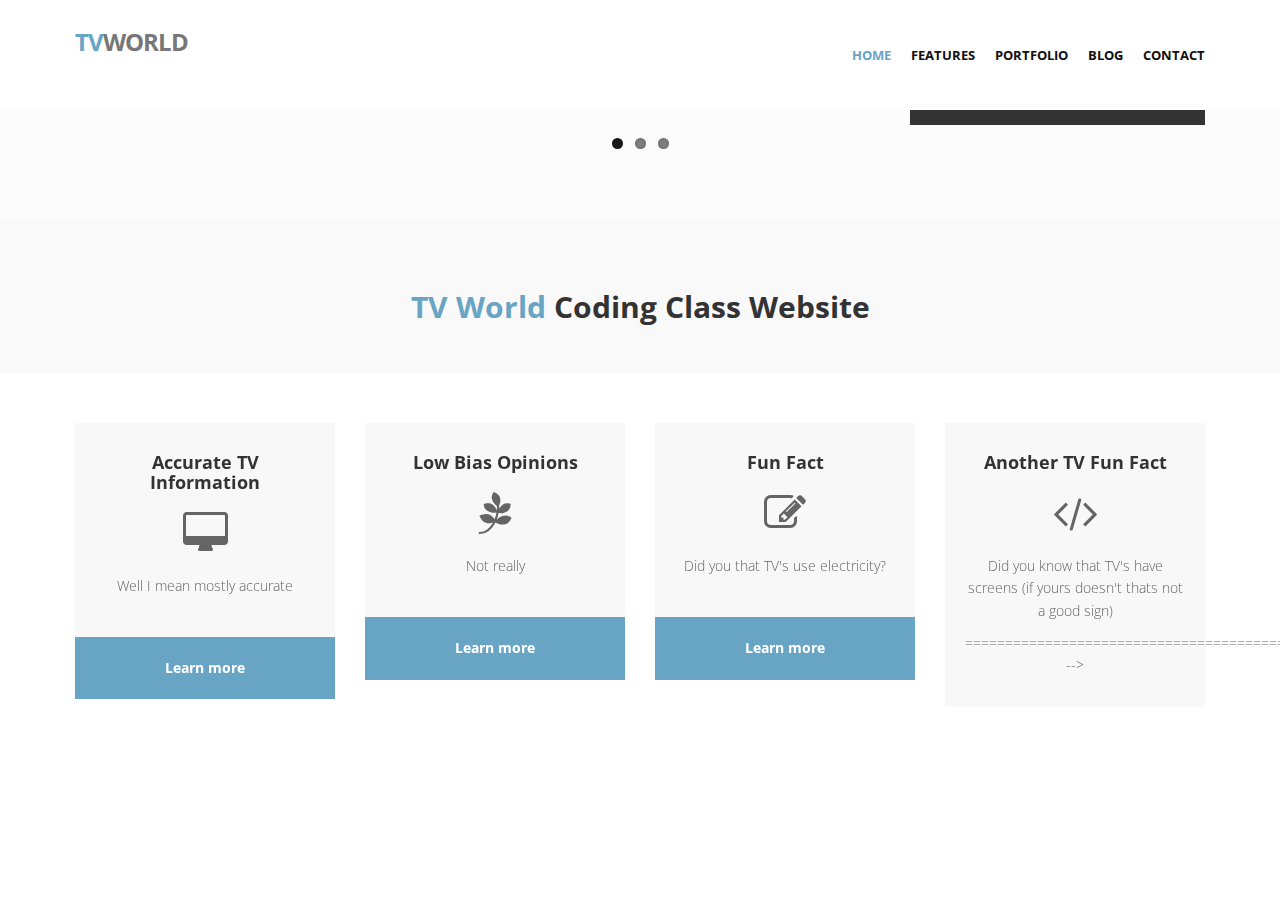
==== index.html @ 22530b2b "Changing Images" ====
<!DOCTYPE html>
<html lang="en">
<head>
<meta charset="utf-8">
<title>TV World-Coding Class Website</title>
<meta name="viewport" content="width=device-width, initial-scale=1.0" />
<meta name="description" content="" />
<meta name="author" content="http://bootstraptaste.com" />
<!-- css -->
<link href="css/bootstrap.min.css" rel="stylesheet" />
<link href="css/fancybox/jquery.fancybox.css" rel="stylesheet">
<link href="css/jcarousel.css" rel="stylesheet" />
<link href="css/flexslider.css" rel="stylesheet" />
<link href="css/style.css" rel="stylesheet" />


<!-- Theme skin -->
<link href="skins/default.css" rel="stylesheet" />

<!-- HTML5 shim, for IE6-8 support of HTML5 elements -->
<!--[if lt IE 9]>
      <script src="http://html5shim.googlecode.com/svn/trunk/html5.js"></script>
    <![endif]-->

</head>
<body>
<div id="wrapper">
	<!-- start header -->
	<header>
        <div class="navbar navbar-default navbar-static-top">
            <div class="container">
                <div class="navbar-header">
                    <button type="button" class="navbar-toggle" data-toggle="collapse" data-target=".navbar-collapse">
                        <span class="icon-bar"></span>
                        <span class="icon-bar"></span>
                        <span class="icon-bar"></span>
                    </button>
                    <a class="navbar-brand" href="index.html"><span>TV</span>World</a>
                </div>
                <div class="navbar-collapse collapse ">
                    <ul class="nav navbar-nav">
                        <li class="active"><a href="index.html">Home</a></li>
                        <li class="dropdown">
                            <a href="#" class="dropdown-toggle " data-toggle="dropdown" data-hover="dropdown" data-delay="0" data-close-others="false">Features <b class=" icon-angle-down"></b></a>
                            <ul class="dropdown-menu">
                                <li><a href="typography.html">Typography</a></li>
                                <li><a href="components.html">Components</a></li>
								<li><a href="pricingbox.html">Pricing box</a></li>
                            </ul>
                        </li>
                        <li><a href="portfolio.html">Portfolio</a></li>
                        <li><a href="blog.html">Blog</a></li>
                        <li><a href="contact.html">Contact</a></li>
                    </ul>
                </div>
            </div>
        </div>
	</header>
	<!-- end header -->
	<section id="featured">
	<!-- start slider -->
	<div class="container">
		<div class="row">
			<div class="col-lg-12">
	<!-- Slider -->
        <div id="main-slider" class="flexslider">
            <ul class="slides">
              <li>
                <img src="http://www.tvhistory.tv/1928-Baird-ModelC.JPG" alt="" />
                <div class="flex-caption">
                    <h3>Learn About TV's!</h3> 
					<p>TV Sets from the 1930s to the 1980s! 50 years of history!</p> 
					<a href="#" class="btn btn-theme">Learn More</a>
                </div>
              </li>
              <li>
                <img src="img/slides/2.jpg" alt="" />
                <div class="flex-caption">
                    <h3>What Will Happen to TV's in the Future?  </h3> 
					<p>Go to the What Will Happen to TV's Page to find out MY opinion.</p> 
					<a href="#" class="btn btn-theme">Learn More</a>
                </div>
              </li>
              <li>
                <img src="http://www.tvhistory.tv/1941-GE-Model-90-12in.JPG" alt="" />
                <div class="flex-caption">
                    <h3>Fun Fact</h3> 
					<p> Tuesday 1st 1941 was the first day of non experimental TV broadcasts in the US, and also the first day of advertising in TV broadcasts in America.</p> 
					<a href="#" class="btn btn-theme">Learn More</a>
                </div>
              </li>
            </ul>
        </div>
	<!-- end slider -->
			</div>
		</div>
	</div>	
	
	

	</section>
	<section class="callaction">
	<div class="container">
		<div class="row">
			<div class="col-lg-12">
				<div class="big-cta">
					<div class="cta-text">
						<h2><span>TV World</span> Coding Class Website</h2>
					</div>
				</div>
			</div>
		</div>
	</div>
	</section>
	<section id="content">
	<div class="container">
		<div class="row">
			<div class="col-lg-12">
				<div class="row">
					<div class="col-lg-3">
						<div class="box">
							<div class="box-gray aligncenter">
								<h4>Accurate TV Information</h4>
								<div class="icon">
								<i class="fa fa-desktop fa-3x"></i>
								</div>
								<p> Well I mean mostly accurate
								</p>
									
							</div>
							<div class="box-bottom">
								<a href="#">Learn more</a>
							</div>
						</div>
					</div>
					<div class="col-lg-3">
						<div class="box">
							<div class="box-gray aligncenter">
								<h4>Low Bias Opinions</h4>
								<div class="icon">
								<i class="fa fa-pagelines fa-3x"></i>
								</div>
								<p>
								Not really
								</p>
									
							</div>
							<div class="box-bottom">
								<a href="#">Learn more</a>
							</div>
						</div>
					</div>
					<div class="col-lg-3">
						<div class="box">
							<div class="box-gray aligncenter">
								<h4>Fun Fact</h4>
								<div class="icon">
								<i class="fa fa-edit fa-3x"></i>
								</div>
								<p> Did you that TV's use electricity?
  								</p> 
									
							</div>
							<div class="box-bottom">
								<a href="#">Learn more</a>
							</div>
						</div>
					</div>
					<div class="col-lg-3">
						<div class="box">
							<div class="box-gray aligncenter">
								<h4>Another TV Fun Fact</h4>
								<div class="icon">
								<i class="fa fa-code fa-3x"></i>
								</div>
								<p>
								Did you know that TV's have
 screens (if yours doesn't thats not a good sign)
								</p>
									
    ================================================== -->
<!-- Placed at the end of the document so the pages load faster -->
<script src="js/jquery.js"></script>
<script src="js/jquery.easing.1.3.js"></script>
<script src="js/bootstrap.min.js"></script>
<script src="js/jquery.fancybox.pack.js"></script>
<script src="js/jquery.fancybox-media.js"></script>
<script src="js/google-code-prettify/prettify.js"></script>
<script src="js/portfolio/jquery.quicksand.js"></script>
<script src="js/portfolio/setting.js"></script>
<script src="js/jquery.flexslider.js"></script>
<script src="js/animate.js"></script>
<script src="js/custom.js"></script>
</body>
</html>
---- css/style.css ----
/* ==== Google font ==== */
@import url('http://fonts.googleapis.com/css?family=Noto+Serif:400,400italic,700|Open+Sans:300,400,600,700');

/* === prettify === */
@import url('../js/google-code-prettify/prettify.css');
/* === fontawesome === */
@import url('font-awesome.css');
/* === custom icon === */
@import url('custom-fonts.css');
/* ==== overwrite bootstrap standard ==== */
@import url('overwrite.css');
@import url('animate.css');

/* ===================================
1. General
==================================== */

body {
	font-family:'Open Sans', Arial, sans-serif;
	font-size:14px;
	font-weight:300;
	line-height:1.6em;
	color:#656565;
}

a:active {
	outline:0;
}

.clear {
	clear:both;
}

h1,h2, h3, h4, h5, h6 {
	font-family:'Open Sans', Arial, sans-serif;
	font-weight:700;
	line-height:1.1em;
	color:#333;
	margin-bottom: 20px;
}

/* ===================================
2. layout
==================================== */

.container {
	padding:0 20px 0 20px;
	position:relative;
}

#wrapper{
	width:100%;
	margin:0;	
	padding:0;
}


.row,.row-fluid {
	margin-bottom:30px;
}

.row .row,.row-fluid .row-fluid{
	margin-bottom:30px;
}

.row.nomargin,.row-fluid.nomargin {
	margin-bottom:0;
}



/* ===================================
3. Responsive media
==================================== */

.video-container,.map-container,.embed-container 		{ position:relative; margin:0 0 15px 0;	padding-bottom:51%; padding-top:30px; height:0; overflow:hidden; border:none; }
.embed-container iframe,
.embed-container object,
.embed-container embed,
.video-container iframe,
.map-container iframe,
.map-container object,
.map-container embed,
.video-container object,  
.video-container embed 					{ position:absolute; top:0; left:0; width:100%; height:100%; }
iframe {
	border:none;
}

img.img-polaroid {
	margin:0 0 20px 0;
}
.img-box {
	max-width:100%;
}
/* ===================================
4. Header
==================================== */

/* --- header -- */


header .navbar {
    margin-bottom: 0;
}

.navbar-default {
    border: none;
}

.navbar-brand {
    color: #222;
	text-transform: uppercase;
    font-size: 24px;
    font-weight: 700;
    line-height: 1em;
	letter-spacing: -1px;
    margin-top: 30px;
    padding: 0 0 0 15px;
}


header .navbar-collapse  ul.navbar-nav {
    float: right;
    margin-right: 0;
}

header .navbar-default{
    background-color: #fff;
}

header .nav li a:hover,
header .nav li a:focus,
header .nav li.active a,
header .nav li.active a:hover,
header .nav li a.dropdown-toggle:hover,
header .nav li a.dropdown-toggle:focus,
header .nav li.active ul.dropdown-menu li a:hover,
header .nav li.active ul.dropdown-menu li.active a{
    -webkit-transition: all .3s ease;
    -moz-transition: all .3s ease;
    -ms-transition: all .3s ease;
    -o-transition: all .3s ease;
    transition: all .3s ease;
}


header .navbar-default .navbar-nav > .open > a,
header .navbar-default .navbar-nav > .open > a:hover,
header .navbar-default .navbar-nav > .open > a:focus {
    -webkit-transition: all .3s ease;
    -moz-transition: all .3s ease;
    -ms-transition: all .3s ease;
    -o-transition: all .3s ease;
    transition: all .3s ease;
}


header .navbar {
    min-height: 100px;
}

header .navbar-nav > li  {
    padding-bottom: 30px;
    padding-top: 30px;
}

header  .navbar-nav > li > a {
    padding-bottom: 6px;
    padding-top: 5px;
    margin-left: 2px;
    line-height: 30px;
	font-weight: 700;
    -webkit-transition: all .3s ease;
    -moz-transition: all .3s ease;
    -ms-transition: all .3s ease;
    -o-transition: all .3s ease;
    transition: all .3s ease;
}


.dropdown-menu li a:hover {
    color: #fff !important;
}

header .nav .caret {
    border-bottom-color: #f5f5f5;
    border-top-color: #f5f5f5;
}
.navbar-default .navbar-nav > .active > a,
.navbar-default .navbar-nav > .active > a:hover,
.navbar-default .navbar-nav > .active > a:focus {
  background-color: #fff;
}
.navbar-default .navbar-nav > .open > a,
.navbar-default .navbar-nav > .open > a:hover,
.navbar-default .navbar-nav > .open > a:focus {
  background-color:  #fff;
}	
	

.dropdown-menu  {
    box-shadow: none;
    border-radius: 0;
	border: none;
}

.dropdown-menu li:last-child  {
	padding-bottom: 0 !important;
	margin-bottom: 0;
}

header .nav li .dropdown-menu  {
   padding: 0;
}

header .nav li .dropdown-menu li a {
   line-height: 28px;
   padding: 3px 12px;
}

/* --- menu --- */

header .navigation {
	float:right;
}

header ul.nav li {
	border:none;
	margin:0;
}

header ul.nav li a {	
	font-size:12px;
	border:none;
	font-weight:700;
	text-transform:uppercase;
}

header ul.nav li ul li a {	
	font-size:12px;
	border:none;
	font-weight:300;
	text-transform:uppercase;
}


.navbar .nav > li > a {
  color: #111;
  text-shadow: none;
}

.navbar .nav a:hover {
	background:none;
}

.navbar .nav > .active > a,.navbar .nav > .active > a:hover {
	background:none;
	font-weight:700;
}

.navbar .nav > .active > a:active,.navbar .nav > .active > a:focus {
	background:none;
	outline:0;
	font-weight:700;
}

.navbar .nav li .dropdown-menu {
	z-index:2000;
}

header ul.nav li ul {
	margin-top:1px;
}
header ul.nav li ul li ul {
	margin:1px 0 0 1px;
}
.dropdown-menu .dropdown i {
	position:absolute;
	right:0;
	margin-top:3px;
	padding-left:20px;
}

.navbar .nav > li > .dropdown-menu:before {
  display: inline-block;
  border-right: none;
  border-bottom: none;
  border-left: none;
  border-bottom-color: none;
  content:none;
}



ul.nav li.dropdown a {
	z-index:1000;
	display:block;
}

 select.selectmenu {
	display:none;
}

/* ===================================
5. Section: Featured
==================================== */

#featured{
	width: 100%;
	background:#fcfcfc;
	position:relative;
	margin:0;
	padding:0;
}

/* ===================================
6. Sliders
==================================== */
/* --- flexslider --- */

#featured .flexslider {
	padding:0;
	margin: 50px 0 30px; 
	background: #fff; 
	position: relative; 
	zoom: 1;
}

.flex-caption {background:none; -ms-filter:progid:DXImageTransform.Microsoft.gradient(startColorstr=#4C000000,endColorstr=#4C000000); filter:progid:DXImageTransform.Microsoft.gradient(startColorstr=#4C000000,endColorstr=#4C000000); zoom: 1;}
.flex-caption { bottom: 35px; background-color: rgba(0, 0, 0, 0.8); color: #fff; margin: 0; padding: 25px 25px 25px 30px; position: absolute; right: 0; width: 295px;}
.flex-caption h3 {color: #fff; letter-spacing: 1px; margin-bottom: 8px; text-transform: uppercase;}
.flex-caption p {margin: 0 0 15px;}



/* ===================================
7. Section: call action
==================================== */
section.callaction {
	background:#f9f9f9;
	padding:50px 0 0 0;
}



/* ===================================
8. Section: Content
==================================== */

#content {
	position:relative;
	background:#fff;
	padding:50px 0 40px 0;
}

#content img {
	max-width:100%;
	height:auto;
}

/* --- Call to action --- */

.cta-text {
	text-align: center;
	margin-top:10px;
}


.big-cta .cta {
	margin-top:10px;
}

/* --- box --- */

.box {
	width: 100%;
}
.box-gray  {
	background: #f8f8f8;
	padding: 20px 20px 30px;
}
.box-gray  h4,.box-gray  i {
	margin-bottom: 20px;
}
.box-bottom {
	padding: 20px 0;
	text-align: center;
}
.box-bottom a {
	color: #fff;
	font-weight: 700;
}
.box-bottom a:hover {
	color: #eee;
	text-decoration: none;
}


/* ===================================
9. Section: Bottom
==================================== */

#bottom {
	background:#fcfcfc;
	padding:50px 0 0;

}
/* twitter */
#twitter-wrapper {
    text-align: center;
    width: 70%;
    margin: 0 auto;
}
#twitter em {
    font-style: normal;
    font-size: 13px;
}

#twitter em.twitterTime a {
	font-weight:600;
}

#twitter ul {
    padding: 0;
	list-style:none;
}
#twitter ul li {
    font-size: 20px;
    line-height: 1.6em;
    font-weight: 300;
    margin-bottom: 20px;
    position: relative;
    word-break: break-word;
}


/* ===================================
10. Inner - Section: page headline
==================================== */

#inner-headline{
	background:#252525;
	position:relative;
	margin:0;
	padding:0;
	color:#fefefe;
}


#inner-headline .inner-heading h2 {
	color:#fff;
	margin:20px 0 0 0;
}

/* --- breadcrumbs --- */
#inner-headline ul.breadcrumb {
	margin:30px 0 0;
	float:left;
}

#inner-headline ul.breadcrumb li {
	margin-bottom:0;
	padding-bottom:0;
}
#inner-headline ul.breadcrumb li {
	font-size:13px;
	color:#fff;
}

#inner-headline ul.breadcrumb li i{
	color:#dedede;
}

#inner-headline ul.breadcrumb li a {
	color:#fff;
}

ul.breadcrumb li a:hover {
	text-decoration:none;
}

/* ============================
11. Forms
============================= */

/* --- contact form  ---- */
form#contactform input[type="text"] {
  width: 100%;
  border: 1px solid #f5f5f5;
  min-height: 40px;
  padding-left:20px;
  font-size:13px;
  padding-right:20px;
  -webkit-box-sizing: border-box;
     -moz-box-sizing: border-box;
          box-sizing: border-box;

}

form#contactform textarea {
border: 1px solid #f5f5f5;
  width: 100%;
  padding-left:20px;
  padding-top:10px;
  font-size:13px;
  padding-right:20px;
  -webkit-box-sizing: border-box;
     -moz-box-sizing: border-box;
          box-sizing: border-box;

}

form#contactform .validation {
	font-size:11px;
}

#sendmessage {
	border:1px solid #e6e6e6;
	background:#f6f6f6;
	display:none;
	text-align:center;
	padding:15px 12px 15px 65px;
	margin:10px 0;
	font-weight:600;
	margin-bottom:30px;

}

#sendmessage.show,.show  {
	display:block;
}

/* --- comment form ---- */
form#commentform input[type="text"] {
  width: 100%;
  min-height: 40px;
  padding-left:20px;
  font-size:13px;
  padding-right:20px;
  -webkit-box-sizing: border-box;
     -moz-box-sizing: border-box;
          box-sizing: border-box;
	-webkit-border-radius: 2px 2px 2px 2px;
		-moz-border-radius: 2px 2px 2px 2px;
			border-radius: 2px 2px 2px 2px;

}

form#commentform textarea {
  width: 100%;
  padding-left:20px;
  padding-top:10px;
  font-size:13px;
  padding-right:20px;
  -webkit-box-sizing: border-box;
     -moz-box-sizing: border-box;
          box-sizing: border-box;
	-webkit-border-radius: 2px 2px 2px 2px;
		-moz-border-radius: 2px 2px 2px 2px;
			border-radius: 2px 2px 2px 2px;
}


/* --- search form --- */
.search{
	float:right;
	margin:35px 0 0;
	padding-bottom:0;
}

#inner-headline form.input-append {
	margin:0;
	padding:0;
}



/* ===============================
12. Portfolio
================================ */

.work-nav #filters {
	margin: 0;
	padding: 0;
	list-style: none;
}

.work-nav #filters li {
	margin: 0 10px 30px 0;
	padding: 0;
	float:left;
}

.work-nav #filters li a {
	color: #7F8289;
	font-size: 16px;
	display: block;	
}

.work-nav #filters li a:hover {

}

.work-nav #filters li a.selected {
	color: #DE5E60;
}

#thumbs {
	margin: 0;
	padding: 0;	
}

#thumbs li {
	list-style-type: none;
}

.item-thumbs {
	position: relative;
	overflow: hidden;
	margin-bottom: 30px;
	cursor: pointer;
}

.item-thumbs a + img {
	width: 100%;	
}

.item-thumbs .hover-wrap {
	position: absolute;
	display: block;
	width: 100%;
	height: 100%;
	
	opacity: 0;
	filter: alpha(opacity=0);
	
	-webkit-transition: all 450ms ease-out 0s;	
	   -moz-transition: all 450ms ease-out 0s;
		 -o-transition: all 450ms ease-out 0s;
		    transition: all 450ms ease-out 0s;
		  
	-webkit-transform: rotateY(180deg) scale(0.5,0.5);
	   -moz-transform: rotateY(180deg) scale(0.5,0.5);
		-ms-transform: rotateY(180deg) scale(0.5,0.5);
		 -o-transform: rotateY(180deg) scale(0.5,0.5);
			transform: rotateY(180deg) scale(0.5,0.5);	
}

.item-thumbs:hover .hover-wrap,
.item-thumbs.active .hover-wrap {
	opacity: 1;
	filter: alpha(opacity=100);
	
	-webkit-transform: rotateY(0deg) scale(1,1);
	   -moz-transform: rotateY(0deg) scale(1,1);
		-ms-transform: rotateY(0deg) scale(1,1);
		 -o-transform: rotateY(0deg) scale(1,1);
		    transform: rotateY(0deg) scale(1,1);
}

.item-thumbs .hover-wrap .overlay-img {
	position: absolute;
	width: 50%;
	height: 100%;
	opacity: 0.80;
	filter: alpha(opacity=80);
	background: #000;
}

.item-thumbs .hover-wrap .overlay-img-thumb {
	position: absolute;
	border-radius: 60px;
	top: 50%;
	left: 50%;
	margin: -16px 0 0 -16px;
	color: #fff;
	font-size: 32px;
	line-height: 1em;	
	opacity: 1;
	filter: alpha(opacity=100);
}


/* --- Portolio filter --- */

ul.portfolio-categ{
	margin:10px 0 30px 0;
	padding:0;
	float:left;
	list-style:none;
}

ul.portfolio-categ li{
	margin:0;
	padding:0 20px 0 0;
	float:left;
	list-style:none;
	font-size:13px;
	font-weight:600;
}

ul.portfolio-categ li a{
	display:block;
	padding:35x 0 35x 0;
	color:#353535;
}

ul.portfolio-categ li.active a:hover, ul.portfolio-categ li a:hover,ul.portfolio-categ li a:focus,ul.portfolio-categ li a:active {
	text-decoration:none;
	outline:0;
}
    


/* --- portfolio detail --- */
.top-wrapper {
	margin-bottom:20px;
}

/* ===============================
13. Elements
================================ */

/* --- blockquote --- */
blockquote {
	font-size:16px;
	font-weight:400;
	font-family:'Noto Serif', serif;
	font-style:italic;
	padding-left:0;
	color:#a2a2a2;
	line-height:1.6em;
	border:none;
}

blockquote cite 							{ display:block; font-size:12px; color:#666; margin-top:10px; }
blockquote cite:before 					{ content:"\2014 \0020"; }
blockquote cite a,
blockquote cite a:visited,
blockquote cite a:visited 				{ color:#555; }

/* --- pullquotes --- */

.pullquote-left {
	display:block;
	color:#a2a2a2;
	font-family:'Noto Serif', serif;
	font-size:14px;
	line-height:1.6em;
	padding-left:20px;
}

.pullquote-right {
	display:block;
	color:#a2a2a2;
	font-family:'Noto Serif', serif;
	font-size:14px;
	line-height:1.6em;
	padding-right:20px;
}

/* --- button --- */
.btn-theme {
	color: #fff;
}
.btn-theme:hover {
	color: #eee;
}

/* --- list style --- */

ul.general {
	list-style:none;
	margin-left:0;
}

ul.link-list{
	margin:0;
	padding:0;
	list-style:none;
}

ul.link-list li{
	margin:0;
	padding:2px 0 2px 0;
	list-style:none;
}

footer ul.link-list li a{
	color:#fff;
}
footer ul.link-list li a:hover {
	color:#eee;
}
/* --- Heading style --- */

h4.heading {
	font-weight:700;
}

.heading { margin-bottom: 30px; }

.heading {
	position: relative;
	
}


.widgetheading {
	width:100%;

	padding:0;
}

#bottom .widgetheading {
	position: relative;
	border-bottom: #e6e6e6 1px solid;
	padding-bottom: 9px;
}

aside .widgetheading {
	position: relative;
	border-bottom: #e9e9e9 1px solid;
	padding-bottom: 9px;
}

footer .widgetheading {
	position: relative;
}

footer .widget .social-network {
	position:relative;
}


#bottom .widget .widgetheading span, aside .widget .widgetheading span, footer .widget .widgetheading span {	
	position: absolute;
	width: 60px;
	height: 1px;
	bottom: -1px;
	right:0;

}

/* --- Map --- */
.map{
	position:relative;
	margin-top:-50px;
	margin-bottom:40px;
}

.map iframe{
	width:100%;
	height:450px;
	border:none;
}

.map-grid iframe{
	width:100%;
	height:350px;
	border:none;
	margin:0 0 -5px 0;
	padding:0;
}

/* --- our team --- */

ul.team-detail{
	margin:-10px 0 0 0;
	padding:0;
	list-style:none;
}

ul.team-detail li{
	border-bottom:1px dotted #e9e9e9;
	margin:0 0 15px 0;
	padding:0 0 15px 0;
	list-style:none;
}

ul.team-detail li label {
	font-size:13px;
}

ul.team-detail li h4, ul.team-detail li label{
	margin-bottom:0;
}

ul.team-detail li ul.social-network {
	border:none;
	margin:0;
	padding:0;
}

ul.team-detail li ul.social-network li {
	border:none;	
	margin:0;
}
ul.team-detail li ul.social-network li i {
	margin:0;
}

/* --- Pricing box --- */


.pricing-title{
	background:#fff;
	text-align:center;
	padding:10px 0 10px 0;
}

.pricing-title h3{
	font-weight:600;
	margin-bottom:0;
}

.pricing-offer{
	background: #fcfcfc;
	text-align: center;
	padding:40px 0 40px 0;
	font-size:18px;
	border-top:1px solid #e6e6e6;
	border-bottom:1px solid #e6e6e6;
}

.pricing-box.special .pricing-offer{
	color:#fff;
}

.pricing-offer strong{
	font-size:78px;
	line-height:89px;
}

.pricing-offer sup{
	font-size:28px;
}

.pricing-content{
	background: #fff;
	text-align:center;
	font-size:14px;
}

.pricing-content strong{
color:#353535;
}

.pricing-content ul{
	list-style:none;
	padding:0;
	margin:0;
}

.pricing-content ul li{
	border-bottom:1px solid #e9e9e9;
	list-style:none;
	padding:15px 0 15px 0;
	margin:0 0 0 0;
	color: #888;
}

.pricing-action{
	margin:0;
	background: #fcfcfc;
	text-align:center;
	padding:20px 0 30px 0;
}

.pricing-wrapp{
	margin:0 auto;
	width:100%;
	background:#fd0000;
}

/* --- pricing box alt 1 --- */
.pricing-box-alt {
border: 1px solid #e6e6e6;
	background:#fcfcfc;
	position:relative;
	margin:0 0 20px 0;
	padding:0;
  -webkit-box-shadow: 0 2px 0 rgba(0,0,0,0.03);
  -moz-box-shadow: 0 2px 0 rgba(0,0,0,0.03);
  box-shadow: 0 2px 0 rgba(0,0,0,0.03);
  -webkit-box-sizing: border-box;
  -moz-box-sizing: border-box;
  box-sizing: border-box;
}

.pricing-box-alt .pricing-heading {
	background: #fcfcfc;
	text-align: center;
	padding:40px 0 0px 0;
	display:block;
}
.pricing-box-alt.special .pricing-heading {
	background: #fcfcfc;
	text-align: center;
	padding:40px 0 1px 0;
	border-bottom:none;
	display:block;
	color:#fff;
}
.pricing-box-alt.special .pricing-heading h3 {
	color:#fff;
}

.pricing-box-alt .pricing-heading h3 strong {
	font-size:32px;
	font-weight:700;
	letter-spacing:-1px;
}
.pricing-box-alt .pricing-heading h3 {
	font-size:32px;
	font-weight:300;
	letter-spacing:-1px;
}

.pricing-box-alt .pricing-terms {
	text-align: center;
	background:#333;
	display:block;
	overflow:hidden;
	padding:30px 0 20px;
}

.pricing-box-alt .pricing-terms  h6 {
	font-style:italic;
	margin-top:10px;
	color:#fff;
	
	font-family:'Noto Serif', serif;
}

.pricing-box-alt .icon .price-circled {
    margin: 10px 10px 10px 0;
    display: inline-block !important;
    text-align: center !important;
    color: #fff;
    width: 68px;
    height: 68px;
	padding:12px;
    font-size: 16px;
	font-weight:700;
    line-height: 68px;
    text-shadow:none;
    cursor: pointer;
    background-color: #888;
    border-radius: 64px;
    -moz-border-radius: 64px;
    -webkit-border-radius: 64px;
}

.pricing-box-alt  .pricing-action{
	margin:0;
	text-align:center;
	padding:30px 0 30px 0;
}


/* ===============================
14. Blog & article
================================ */

article{
	margin-bottom:40px;
}

article .post-heading h3 {
	margin-bottom:20px;
}

article .post-heading h3 a {
	font-weight:700;
	color:#353535;
}

article .post-heading h3 a:hover {
	text-decoration:none;
}


/* --- post meta --- */
.post-meta {
	background:#fcfcfc;
	border:1px solid #e6e6e6;
	border-top:none;
	text-align:center;
}

.post-meta .format {
	border-bottom:1px solid #e6e6e6;
	padding:10px 0 10px;
}

.post-meta i{
	margin:0;
}

.post-meta .date {
	border-bottom:1px solid #e6e6e6;
	padding:10px 0 10px;
}

.post-meta .date span {
	text-align:center;
	color:#999;
	font-size:12px;
	font-weight:600;
}

.post-meta .comments {
	padding:10px 0 10px;
}

.post-meta .comments a {
	color:#999;
	font-size:12px;
	font-weight:700;
}

.post-meta .comments a:hover {
	text-decoration:none;
}

/* --- post format --- */

.post-image {
	margin-bottom:20px;
}

.post-quote {
	margin-bottom:20px;
}

.post-video {
	margin-bottom:20px;
}

.post-audio {
	margin-bottom:20px;
}

.post-link {
	margin-bottom:20px;
}

.post-slider {
	margin-bottom:20px;
}


.post-quote blockquote {
	font-size:16px;
	color:#999;
	font-family:'Noto Serif', serif;
	font-style:italic;
	line-height:1.6em;
}


.post-image img:hover {
  -webkit-box-shadow: 0 0 2px #979797;
     -moz-box-shadow: 0 0 2px #979797;
          box-shadow: 0 0 2px #979797;	
  -webkit-transition: all 1s ease-in-out;
  -moz-transition: all 1s ease-in-out;
  -o-transition: all 1s ease-in-out;
  transition: all 1s ease-in-out;
}

ul.meta-post{
	float:left;
	margin: 0;
	padding:0;
	list-style:none;
}

ul.meta-post li{
	float:left;
	margin:0 10px 0 0;
	padding:0;
	list-style:none;
	border-right:1px dotted #e9e9e9;
	padding-right:10px;
}

ul.meta-post li i {
	float:left;
	font-size:12px;
	margin:2px 5px 0 0;
}

ul.meta-post li a{
	color:#999;
	float:left;
	font-size:12px;
	font-weight:600;
}

/* --- single post --- */
.bottom-article{
	overflow: hidden;
	border-top:1px solid #f5f5f5;
	border-bottom:1px solid #f5f5f5;
	padding:10px 0 10px 0;
	margin-top:20px;
}

/* --- author info --- */

.about-author {
	border:1px solid #f5f5f5;
	padding:20px;
	float:left;
	margin-bottom:5px;
}

.about-author h5 {
	margin-bottom:10px;
}



/* --- Comment --- */

.comment-area {
	float:left;
	width:100%;
	margin-top:30px;	
}


.media-content{
	overflow:hidden;
	margin-left:12px;
	border-bottom:1px dotted #d5d5d5;
	padding-bottom:20px;
}

.media-content h6 {
	font-size:14px;
	font-weight:700;
}

.media-content span{
	color:#a9a9a9;
	font-size:14px;
	font-weight:300;
}

.comment-area .thumbnail > img {
  display: block;
	width:60px;
	height:60px;
}
.filter-list{
	margin-top:20px;
}

/* --- pagination --- */

#pagination a,
#pagination span {
    display: block;
    float: left;
    margin: 0 7px 0 0;
    padding: 7px 10px 6px 10px;
    font-size: 12px;
    line-height:12px;
    color: #888;
	font-weight:600;
}

#pagination a:hover {
    color: #fff;
	text-decoration:none;
}

#pagination span.current {
    background: #333;
    color: #fff;
    font-weight: bold;
}


/* ===============================
15. Aside, sidebar
================================ */

aside{
	position:relative;
	margin-bottom:40px;
}

.sidebar-nav{
	float:left;
	width:100%;
}

.right-sidebar{
	border-left:1px solid #f5f5f5;
	padding:0 0 0 30px;
-webkit-box-shadow:inset 1px 0 0 0 rgba(0,0,0,.01);
box-shadow:inset 1px 0 0 0 rgba(0,0,0,.01);

}


.left-sidebar{
	border-right:1px solid #f5f5f5;
	padding:0 30px 0 0;
-webkit-box-shadow:inset 1px 0 0 0 rgba(0,0,0,.01);
box-shadow:inset 1px 0 0 0 rgba(0,0,0,.01);
}


.left-sidebar .widget h3, .left-sidebar .widget .widget-content{
	padding-right:20px;
}



aside .widget {
	margin-bottom:40px;
}


ul.cat, ul.recent, ul.folio-detail, ul.contact-info{
	margin:0;
	padding:0;
	list-style:none;
}

ul.cat li, ul.recent li, ul.folio-detail li, ul.contact-info li{
	margin:0 0 15px 0;
	list-style:none;
}

ul.cat li a, ul.folio-detail li a{
	color:#656565;
}

ul.folio-detail li label{
	display:inline;
	cursor:default;
	color:#353535;
	font-weight:bold;
}

.widget ul.recent li {
	margin-bottom:20px;
}

ul.recent li h6 {
	margin:0 0 10px 0;
}

ul.recent li h6 a{
	color:#353535;
	font-size:16px;
	font-weight:600;
}


.widget ul.tags {
	list-style:none;
	margin:0;
	margin-left: 0;
	padding-left:0;
}

.widget ul.tags li {
	margin:0 5px 15px 0;
	display:inline-block;
}


.widget ul.tags li a {
	background:#e6e6e6;
	color:#333;
	padding:5px 10px;
}

.widget ul.tags li a:hover {
	text-decoration:none;
	color:#fff;
}

/* ===== Widgets ===== */

/* --- flickr --- */
.widget .flickr_badge {
	width:100%;
}
.widget .flickr_badge img { margin: 0 9px 20px 0; }

footer .widget .flickr_badge {
    width: 100%;
}
footer .widget .flickr_badge img {
    margin: 0 9px 20px 0;
}

.flickr_badge img {
    width: 50px;
    height: 50px;
    float: left;
	margin: 0 9px 20px 0;
}

/* --- latest tweet widget --- */

.twitter ul{
	margin-left:0;
	list-style:none;
}

.twitter  img{
    float: left;
    margin-right: 15px;
}
.twitter span.tweet_time{
    display: block;
    padding-bottom: 5px;

}
.twitter li{    
    border-bottom: 1px dashed #efefef;    
    padding-bottom: 20px;
    margin-bottom: 20px;
    list-style: none;
}
.twitter li:last-child{border: none;}

/* --- Recent post widget --- */

.recent-post{
	margin:20px 0 0 0;
	padding:0;
	line-height:18px;
}

.recent-post h5 a:hover {
	text-decoration:none;
}

.recent-post .text h5 a {
	color:#353535;
}


ul.time-post{
	float:left;
	width:120px;
	padding:0;
	list-style:none;
	margin:0 20px 0 0;
	text-align:center;
	color: #0e0f0f;
}

ul.time-post li{
	float:none;
	background:#f8f8f8;
	list-style:none;
	margin:0 0 2px 0;
	padding:0;
}

ul.time-post li a img:hover{
	opacity: 0.8; 
	/* For IE 5-7 */
	filter: progid:DXImageTransform.Microsoft.Alpha(Opacity=80);
	/* For IE 8 8 */
	-MS-filter: "progid:DXImageTransform.Microsoft.Alpha(Opacity=80)";	
}
 	
ul.time-post li.time{
	float:none;
	padding:5px 0 5px 0;
	text-shadow: none;	
}

.recent-post ul.time-post li.time{
	color:#121214;
}

.post-meta{
	margin-bottom:20px;
}

.post-meta span{
	padding:0 10px 0 10px;
	margin-bottom:10px;
}

.post-meta span a{
	color:#919191;
}

.post-meta strong{
	font-weight:200px;
	color:#c7c7c7;
}

.item .text {
	margin-left:140px;
	margin-bottom:20px;
}

/* ===============================
16. Footer
================================ */

footer{
	padding:50px 0 0 0;
	color:#f8f8f8;
}

footer a {
	color:#fff;
}

footer a:hover {
	color:#eee;
}

footer h1, footer h2, footer h3, footer h4, footer h5, footer h6{
	color:#fff;
}

footer address {
	line-height:1.6em;
}

footer h5 a:hover, footer a:hover {
	text-decoration:none;
}

ul.social-network {
	list-style:none;
	margin:0;
}

ul.social-network li {
	display:inline;
	margin: 0 5px;
}

#sub-footer{
	text-shadow:none;
	color:#f5f5f5;
	padding:0;
	padding-top:30px;
	margin:20px 0 0 0;
}

#sub-footer p{
	margin:0;
	padding:0;
}

#sub-footer span{
	color:#f5f5f5;
}

.copyright {
	text-align:left;
	font-size:12px;
}

#sub-footer ul.social-network {
	float:right;
}


/* ===============================
 Live preview purpose
================================ */
/* --- buttons --- */

.bs-docs-example {
	margin:0 0 10px 0;
}

.demobtn a.btn {
	margin:0 10px 10px 0;
}

section.demogrid .col-lg-1,section.demogrid .col-lg-2,section.demogrid .col-lg-3,section.demogrid .col-lg-4,section.demogrid .col-lg-5,section.demogrid .col-lg-6,section.demogrid .col-lg-7,section.demogrid .col-lg-8,section.demogrid .col-lg-9,section.demogrid .col-lg-10,section.demogrid .col-lg-11 {
	background:#f6f6f6;
	text-align:center;
	padding:20px 0 20px;
}

section.demogrid .show-grid .row,section.demogrid .show-grid .row-fluid {
	margin-bottom:0;
}

section.demogrid .show-grid .nest {
	background:#ddd;
	text-align:center;
	padding:20px 0 20px;
}

section.demogrid .col-lg-12.nest {
	background:#f6f6f6;
	text-align:center;
	padding:20px 0 0;
}

.demoinline p {
	display:inline;
	margin-right:20px;
}


/* ===============================
17. Divider, Line & Misc
================================ */

.solidline {
	border-top:1px solid #f5f5f5;
	margin:0 0 30px;
}

.dottedline {
	border-top:1px dotted #f5f5f5;
	margin:0 0 30px;
}

.dashedline {
	border-top:1px dashed #f5f5f5;
	margin:0 0 30px;
}

.blankline {
	height:1px;
	margin:0 0 30px;
}


/* scroll to top */
.scrollup{
    position:fixed;
	width:32px;
	height:32px;
    bottom:0px;
    right:20px;
	background: #222;
	
}

a.scrollup {
	outline:0;
	text-align: center;
}

a.scrollup:hover,a.scrollup:active,a.scrollup:focus {
	opacity:1;
	text-decoration:none;
}
a.scrollup i {
	margin-top: 10px;
	color: #fff;
}
a.scrollup i:hover {
	text-decoration:none;
}




/* =============================
18. Position & alignment
============================= */

.absolute{
	position:absolute;
}

.relative{
	position:relative;
}

.aligncenter{
	text-align:center;
}

.aligncenter span{
	margin-left:0;
}

.floatright {
	float:right;
}

.floatleft {
	float:left;
}

.floatnone {
	float:none;
}

.aligncenter {
	text-align:center;
}

/* --- Image allignment style --- */

img.pull-left, .align-left{
	float:left;
	margin:0 15px 15px 0;
}

.widget img.pull-left {
	float:left;
	margin:0 15px 15px 0;
}

img.pull-right, .align-right {
	float:right;
	margin:0 0 15px 15px;
}

article img.pull-left, article .align-left{
	float:left;
	margin:5px 15px 15px 0;
}

article img.pull-right, article .align-right{
	float:right;
	margin:5px 0 15px 15px;
}

/* =============================
20. Spacer, margin
============================= */

.clear-marginbot{
	margin-bottom:0;
}

.marginbot10{
	margin-bottom:10px;
}
.marginbot20{
	margin-bottom:20px;
}
.marginbot30{
	margin-bottom:30px;
}
.marginbot40{
	margin-bottom:40px;
}

.clear-margintop{
	margin-top:0;
}

.margintop10{
	margin-top:10px;
}

.margintop20{
	margin-top:20px;
}

.margintop30{
	margin-top:30px;
}

.margintop40{
	margin-top:40px;
}


/* =============================
21. Media queries 
============================= */

@media (min-width: 768px) and (max-width: 979px) {

	a.detail{
		background:none;
		width:100%;
	}


	
	footer .widget form  input#appendedInputButton {
		  display: block;
		  width: 91%;
		  -webkit-border-radius: 4px 4px 4px 4px;
			 -moz-border-radius: 4px 4px 4px 4px;
				  border-radius: 4px 4px 4px 4px;
	}
	
	footer .widget form  .input-append .btn {
		  display: block;
		  width: 100%;
		  padding-right: 0;
		  padding-left: 0;
		  -webkit-box-sizing: border-box;
			 -moz-box-sizing: border-box;
				  box-sizing: border-box;
				  margin-top:10px;
	}

	ul.related-folio li{
		width:156px;
		margin:0 20px 0 0;
	}	
}

@media (max-width: 767px) {

  body {
    padding-right: 0;
    padding-left: 0;
  }
	.navbar-brand {
		margin-top: 10px;
		border-bottom: none;
	}
	.navbar-header {
		margin-top: 20px;
		border-bottom: none;
	}
	
	.navbar-nav {
		border-top: none;
		float: none;
		width: 100%;
	}

	header .navbar-nav > li  {
		padding-bottom: 0;
		padding-top: 0;
	}
	
	header .nav li .dropdown-menu  {
		margin-top: 0;
	}

	.dropdown-menu {
	  position: absolute;
	  top: 0;
	  left: 40px;
	  z-index: 1000;
	  display: none;
	  float: left;
	  min-width: 160px;
	  padding: 5px 0;
	  margin: 2px 0 0;
	  font-size: 13px;
	  list-style: none;
	  background-color: #fff;
	  background-clip: padding-box;
	  border: 1px solid #f5f5f5;
	  border: 1px solid rgba(0, 0, 0, .15);
	  border-radius: 0;
	  -webkit-box-shadow: 0 6px 12px rgba(0, 0, 0, .175);
			  box-shadow: 0 6px 12px rgba(0, 0, 0, .175);
	}
	

	
	.navbar-collapse.collapse  {
		border: none;
		overflow: hidden;
	}

	
	.box {
		border-bottom:1px solid #e9e9e9;
		padding-bottom:20px;
	}

	#featured .flexslider .slide-caption {
		width: 90%; 
		padding: 2%; 
		position: absolute; 
		left: 0; 
		bottom: -40px; 
	}


	#inner-headline .breadcrumb {
		float:left;
		clear:both;
		width:100%;
	}

	.breadcrumb > li {
		font-size:13px;
	}

	
	ul.portfolio li article a i.icon-48{
		width:20px;
		height:20px;
		font-size:16px;
		line-height:20px;
	}


	.left-sidebar{
		border-right:none;
		padding:0 0 0 0;
		border-bottom: 1px dotted #e6e6e6;
		padding-bottom:10px;
		margin-bottom:40px;
	}
	
	.right-sidebar{
		margin-top:30px;
		border-left:none;
		padding:0 0 0 0;
	}
	
	
	footer .col-lg-1, footer .col-lg-2, footer .col-lg-3, footer .col-lg-4, footer .col-lg-5, footer .col-lg-6, 
	footer .col-lg-7, footer .col-lg-8, footer .col-lg-9, footer .col-lg-10, footer .col-lg-11, footer .col-lg-12{
		margin-bottom:20px;
	}

	#sub-footer ul.social-network {
		float:left;
	}
	

	
  [class*="span"] {
		margin-bottom:20px;
  }

}

@media (max-width: 480px) {
	.bottom-article a.pull-right {
		float:left;
		margin-top:20px;
	}


	.search{
		float:left;
	}

	.flexslider .flex-caption {
		display:none;
	}


	.cta-text {
		margin:0 auto;
		text-align:center;	
	}
	
	ul.portfolio li article a i{
		width:20px;
		height:20px;
		font-size:14px;
	}


}

@media (max-width: 360px) {

}
---- skins/default.css ----
/* === color === */

a, a:hover,a:focus,a:active, footer a.text-link:hover, strike, .post-meta span a:hover, footer a.text-link, 
ul.meta-post li a:hover, ul.cat li a:hover, ul.recent li h6 a:hover, ul.portfolio-categ li.active a, ul.portfolio-categ li.active a:hover, ul.portfolio-categ li a:hover,ul.related-post li h4 a:hover, span.highlight,article .post-heading h3 a:hover,
.navbar .nav > .active > a,.navbar .nav > .active > a:hover,.navbar .nav > li > a:hover,.navbar .nav > li > a:focus,.navbar .nav > .active > a:focus, .validation  { 
	color:#68A4C4;
}

.navbar-brand span{
    color: #68A4C4;
}

header .nav li a:hover,
header .nav li a:focus,
header .nav li.active a,
header .nav li.active a:hover,
header .nav li a.dropdown-toggle:hover,
header .nav li a.dropdown-toggle:focus,
header .nav li.active ul.dropdown-menu li a:hover,
header .nav li.active ul.dropdown-menu li.active a{
	color:#68A4C4;
}
.navbar-default .navbar-nav > .active > a,
.navbar-default .navbar-nav > .active > a:hover,
.navbar-default .navbar-nav > .active > a:focus {
	color:#68A4C4;
}
.navbar-default .navbar-nav > .open > a,
.navbar-default .navbar-nav > .open > a:hover,
.navbar-default .navbar-nav > .open > a:focus {
	color:#68A4C4;
}	
.dropdown-menu > .active > a,
.dropdown-menu > .active > a:hover,
.dropdown-menu > .active > a:focus {
	color:#68A4C4;
}
/* === background color === */

.custom-carousel-nav.right:hover, .custom-carousel-nav.left:hover, 
.dropdown-menu li:hover,
.dropdown-menu li a:hover,
.dropdown-menu li > a:focus,
.dropdown-submenu:hover > a, 
.dropdown-menu .active > a,
.dropdown-menu .active > a:hover,
.pagination ul > .active > a:hover,
.pagination ul > .active > a,
.pagination ul > .active > span,
.flex-control-nav li a:hover, 
.flex-control-nav li a.active {
  background-color: #68A4C4;
}


.breadcrumb {
  background-color: #68A4C4;
}

/* === border color === */
.pagination ul > li.active > a,
.pagination ul > li.active > span, a.thumbnail:hover, input[type="text"].search-form:focus {
	border:1px solid #68A4C4;
}

textarea:focus,
input[type="text"]:focus,
input[type="password"]:focus,
input[type="datetime"]:focus,
input[type="datetime-local"]:focus,
input[type="date"]:focus,
input[type="month"]:focus,
input[type="time"]:focus,
input[type="week"]:focus,
input[type="number"]:focus,
input[type="email"]:focus,
input[type="url"]:focus,
input[type="search"]:focus,
input[type="tel"]:focus,
input[type="color"]:focus,
.uneditable-input:focus {
  border-color: #68A4C4;
}

input:focus {
	border-color: #68A4C4;
}


#sendmessage {
	color: #68A4C4;
}

.pullquote-left {
	border-left:5px solid #68A4C4;
}

.pullquote-right {
	border-right:5px solid #68A4C4;
}

/* cta */

.cta-text h2 span {
	color: #68A4C4;
}

ul.clients li:hover {
	border:4px solid #68A4C4;
}

/* box */
.box-bottom {
	background:#68A4C4;
}

/* buttons */
.btn-dark:hover,.btn-dark:focus,.btn-dark:active  {
  background: #68A4C4;
  border:1px solid #68A4C4;
}

.btn-theme {
  border:1px solid #68A4C4;
  background: #68A4C4;
}

/* modal styled */
.modal.styled .modal-header {
  background-color: #68A4C4;
}


/* blog */
.post-meta {
	border-top:4px solid #68A4C4;
}

.post-meta .comments a:hover  {
	color:#68A4C4;
}

.widget ul.tags li a:hover {
	background: #68A4C4;
}

.recent-post .text h5 a:hover{
	color:#68A4C4;
}

/* pricing box */

.pricing-box-alt.special .pricing-heading {
	background: #68A4C4;
}


/* portfolio */
.item-thumbs .hover-wrap .overlay-img-thumb {
	background: #68A4C4;	
}


/* pagination */
#pagination a:hover {
    background: #68A4C4;
}

/* pricing box */
.pricing-box.special .pricing-offer{
	background: #68A4C4;
}


/* fontawesome icons */
.icon-square:hover,
.icon-rounded:hover,
.icon-circled:hover {
    background-color: #68A4C4;
}
[class^="icon-"].active,
[class*=" icon-"].active {
    background-color: #68A4C4;
}

/* fancybox */
.fancybox-close:hover {
	background-color:#68A4C4;
}
.fancybox-nav:hover span {
	background-color:#68A4C4;
}

/* parallax c slider */
.da-slide .da-link:hover{
	background: #68A4C4;
	border: 4px solid #68A4C4;
}

.da-dots span{
	background: #68A4C4;
}

/* flexslider */
#featured .flexslider .slide-caption {
	border-left:5px solid #68A4C4;
}

/* Nivo slider */
.nivo-directionNav a:hover {
    background-color: #68A4C4;
}
.nivo-caption, .caption {
	border-bottom: #68A4C4 5px solid;
}

/* footer */
footer{
	background:#68A4C4;
}
#sub-footer{
	background:#68A4C4;
}
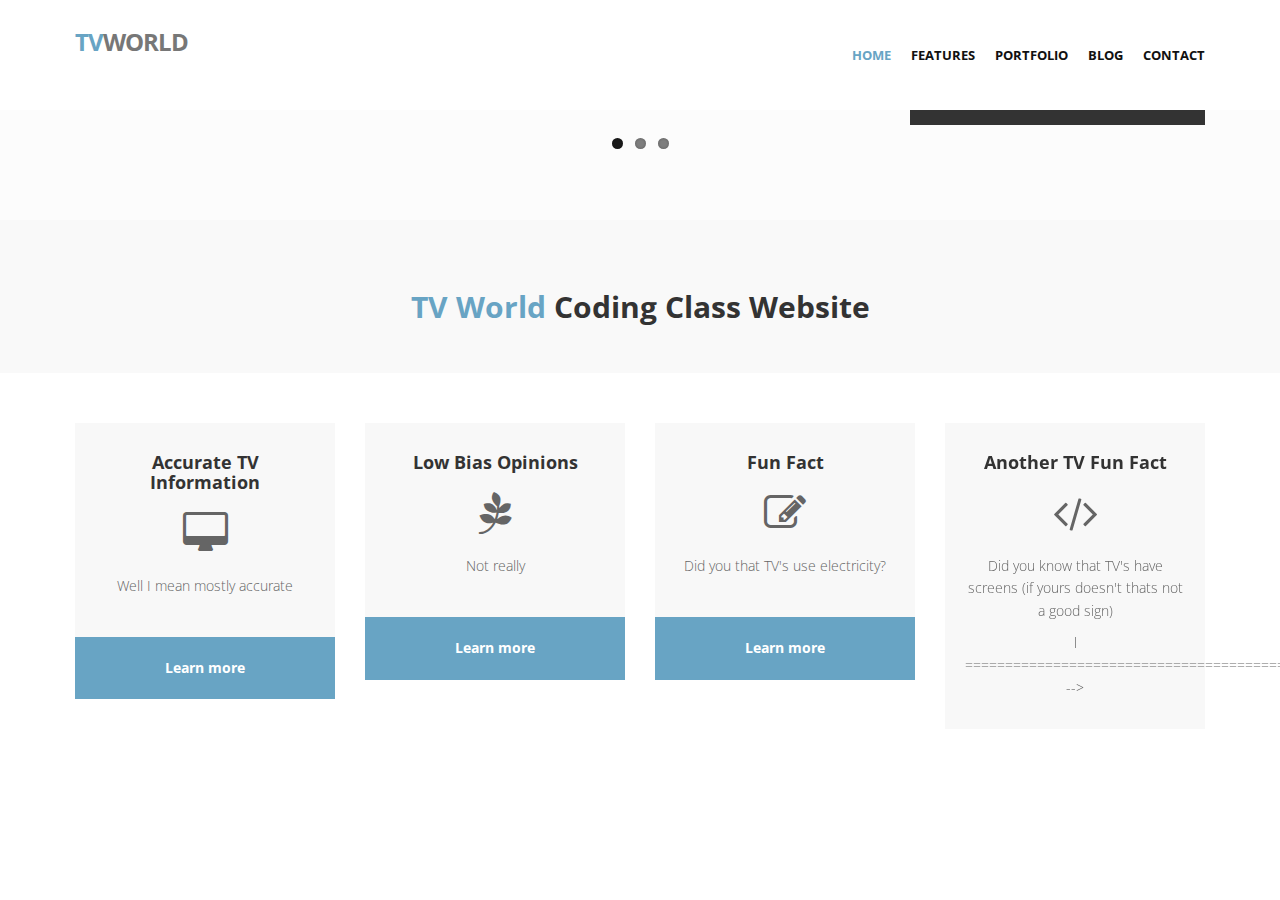
==== commit 89ccdb15: "replaced picture" ====
--- a/index.html
+++ b/index.html
@@ -74,7 +74,7 @@
                 </div>
               </li>
               <li>
-                <img src="img/slides/2.jpg" alt="" />
+                <img src="http://www.bimmerboost.com/images/imported/2011/03/retrotvfuturistic1-1.jpg" alt="" />
                 <div class="flex-caption">
                     <h3>What Will Happen to TV's in the Future?  </h3> 
 					<p>Go to the What Will Happen to TV's Page to find out MY opinion.</p> 
@@ -82,7 +82,7 @@
                 </div>
               </li>
               <li>
-                <img src="http://www.tvhistory.tv/1941-GE-Model-90-12in.JPG" alt="" />
+                <img src="https://worthgarbage.files.wordpress.com/2008/07/4.jpg" alt="https://worthgarbage.files.wordpress.com/2008/07/4.jpg" />
                 <div class="flex-caption">
                     <h3>Fun Fact</h3> 
 					<p> Tuesday 1st 1941 was the first day of non experimental TV broadcasts in the US, and also the first day of advertising in TV broadcasts in America.</p> 
@@ -177,7 +177,7 @@
 								Did you know that TV's have
  screens (if yours doesn't thats not a good sign)
 								</p>
-									
+									l
     ================================================== -->
 <!-- Placed at the end of the document so the pages load faster -->
 <script src="js/jquery.js"></script>
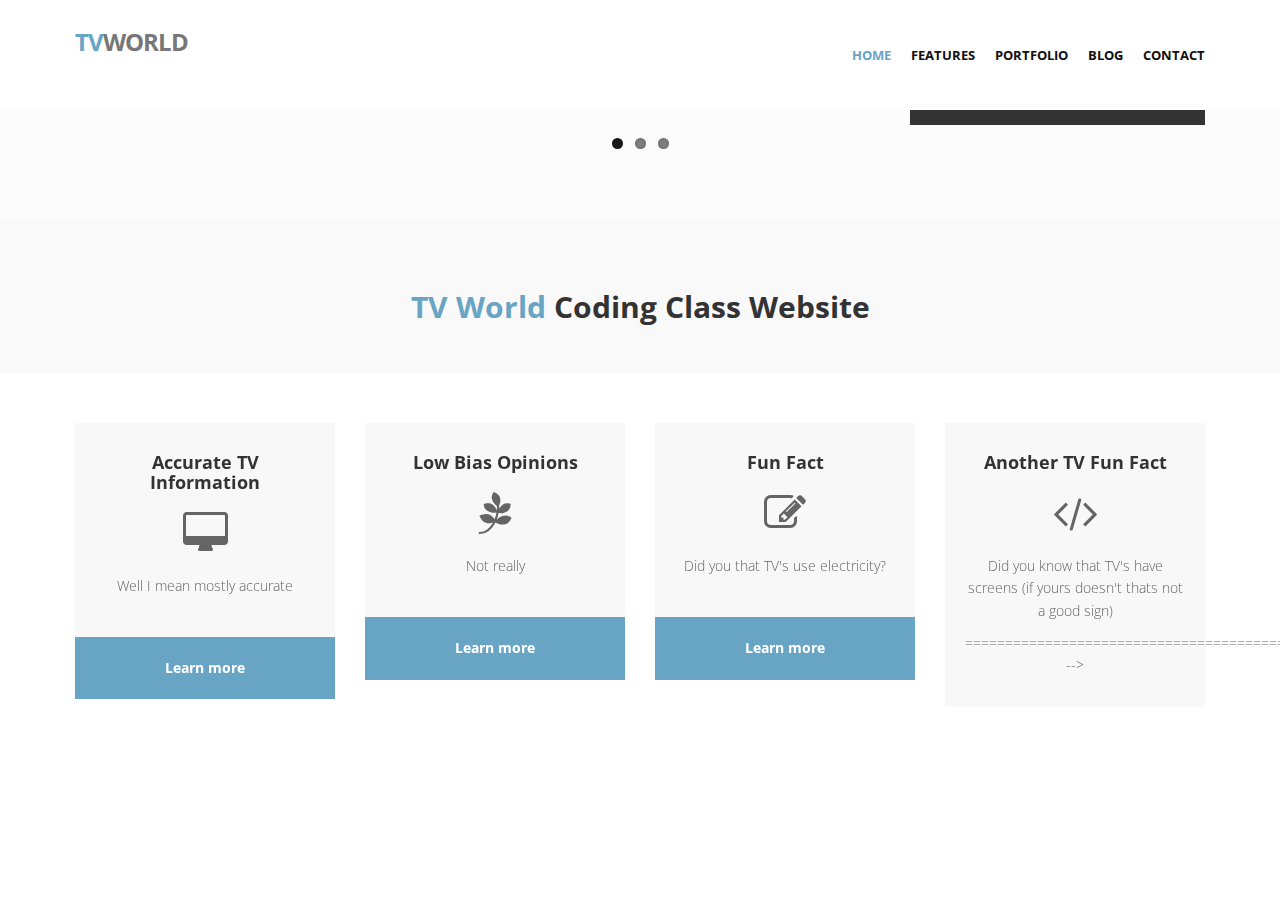
==== commit 28d3bbcb: "Replaced typo" ====
--- a/index.html
+++ b/index.html
@@ -177,7 +177,7 @@
 								Did you know that TV's have
  screens (if yours doesn't thats not a good sign)
 								</p>
-									l
+									
     ================================================== -->
 <!-- Placed at the end of the document so the pages load faster -->
 <script src="js/jquery.js"></script>
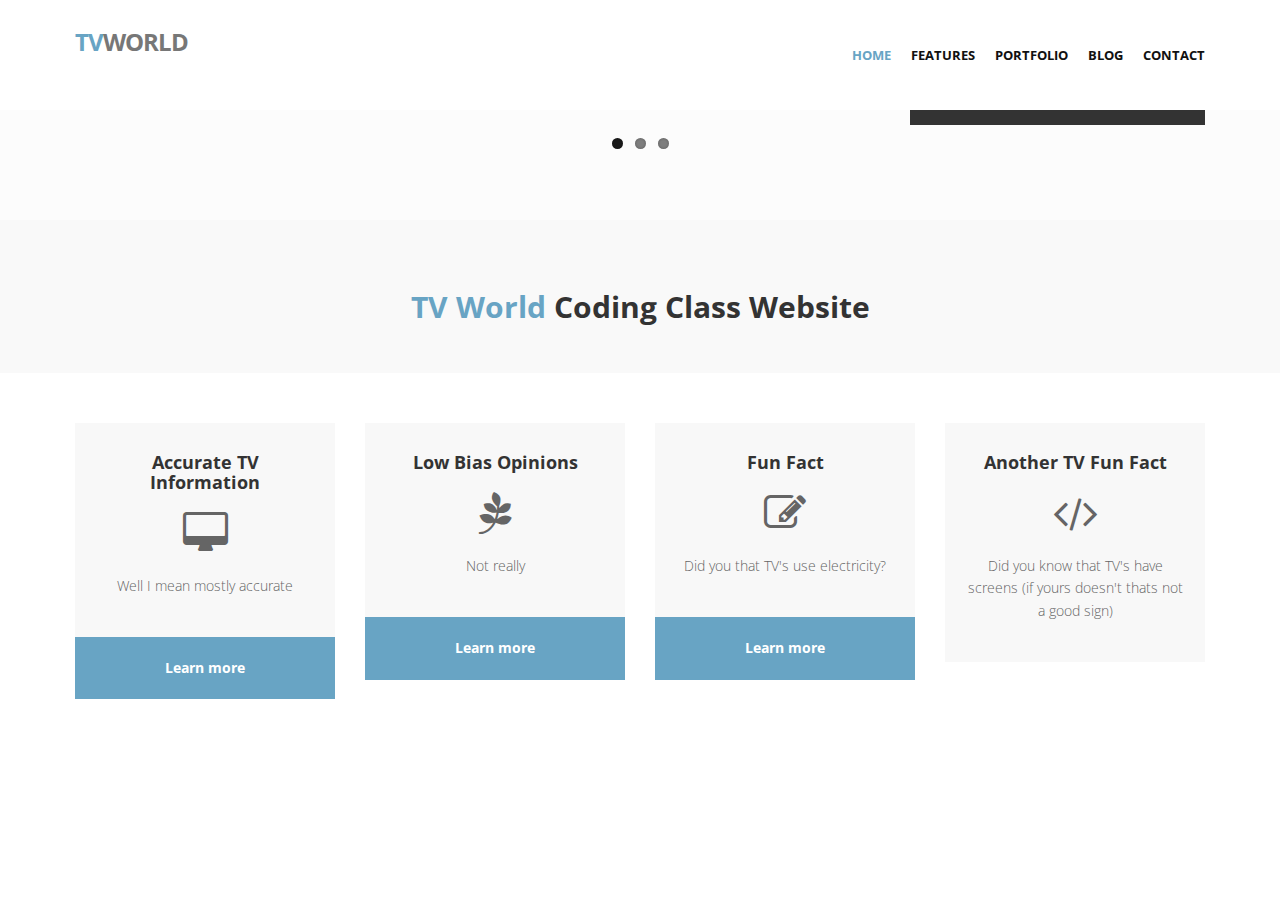
==== commit c41bca25: "Fixed bug with home page" ====
--- a/index.html
+++ b/index.html
@@ -178,7 +178,6 @@
  screens (if yours doesn't thats not a good sign)
 								</p>
 									
-    ================================================== -->
 <!-- Placed at the end of the document so the pages load faster -->
 <script src="js/jquery.js"></script>
 <script src="js/jquery.easing.1.3.js"></script>
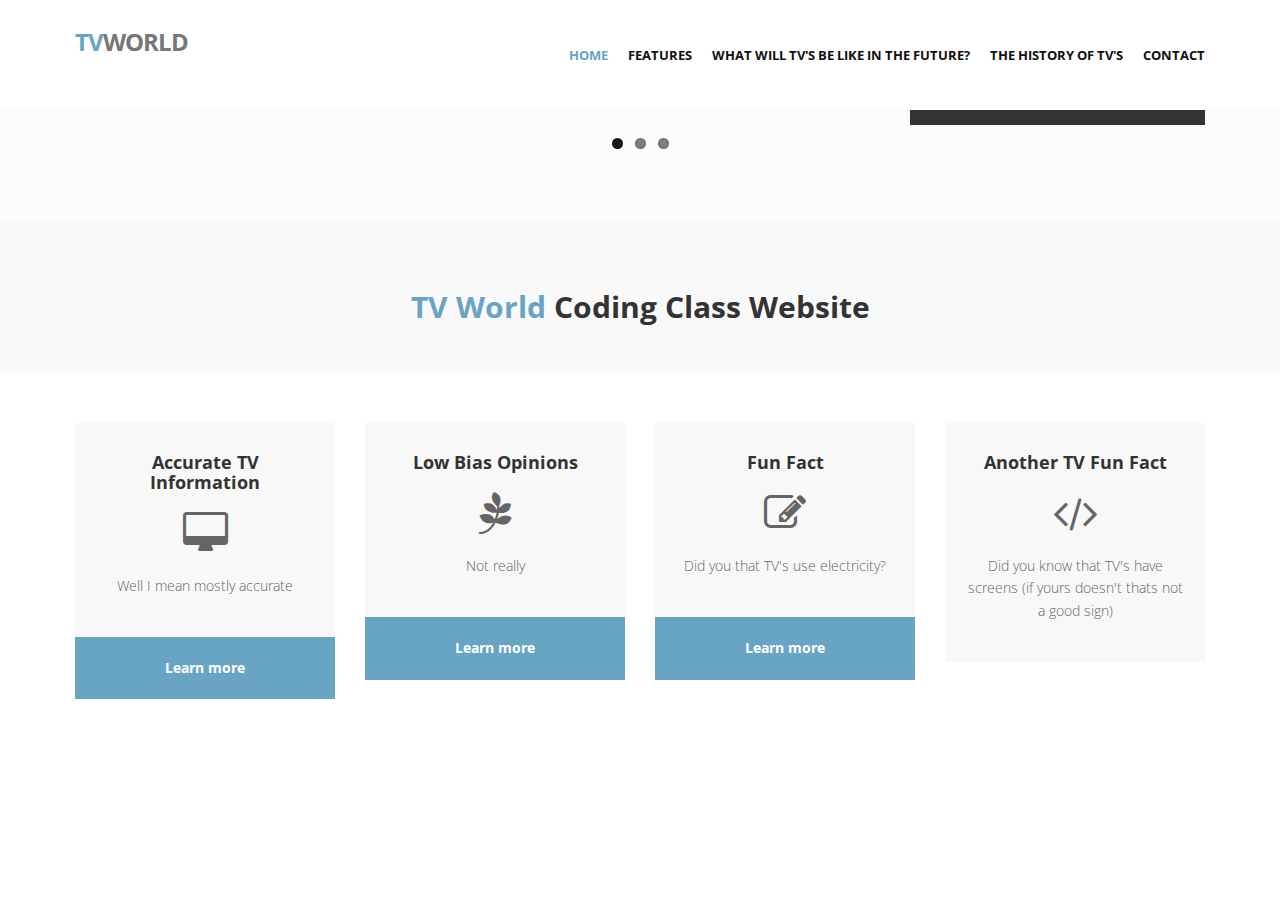
==== commit 9c9e6de7: "Fixing Navbar" ====
--- a/index.html
+++ b/index.html
@@ -43,13 +43,13 @@
                         <li class="dropdown">
                             <a href="#" class="dropdown-toggle " data-toggle="dropdown" data-hover="dropdown" data-delay="0" data-close-others="false">Features <b class=" icon-angle-down"></b></a>
                             <ul class="dropdown-menu">
-                                <li><a href="typography.html">Typography</a></li>
-                                <li><a href="components.html">Components</a></li>
-								<li><a href="pricingbox.html">Pricing box</a></li>
+                                <li><a href="typography.html">Jojo's Bizarre Adventure</a></li>
+                                <li><a href="components.html">Doomsday Preppers</a></li>
+								<li><a href="pricingbox.html">Fresh off the Boat</a></li>
                             </ul>
                         </li>
-                        <li><a href="portfolio.html">Portfolio</a></li>
-                        <li><a href="blog.html">Blog</a></li>
+                        <li><a href="portfolio.html">What will TV's be like in the Future?</a></li>
+                        <li><a href="blog.html">The History of TV's</a></li>
                         <li><a href="contact.html">Contact</a></li>
                     </ul>
                 </div>
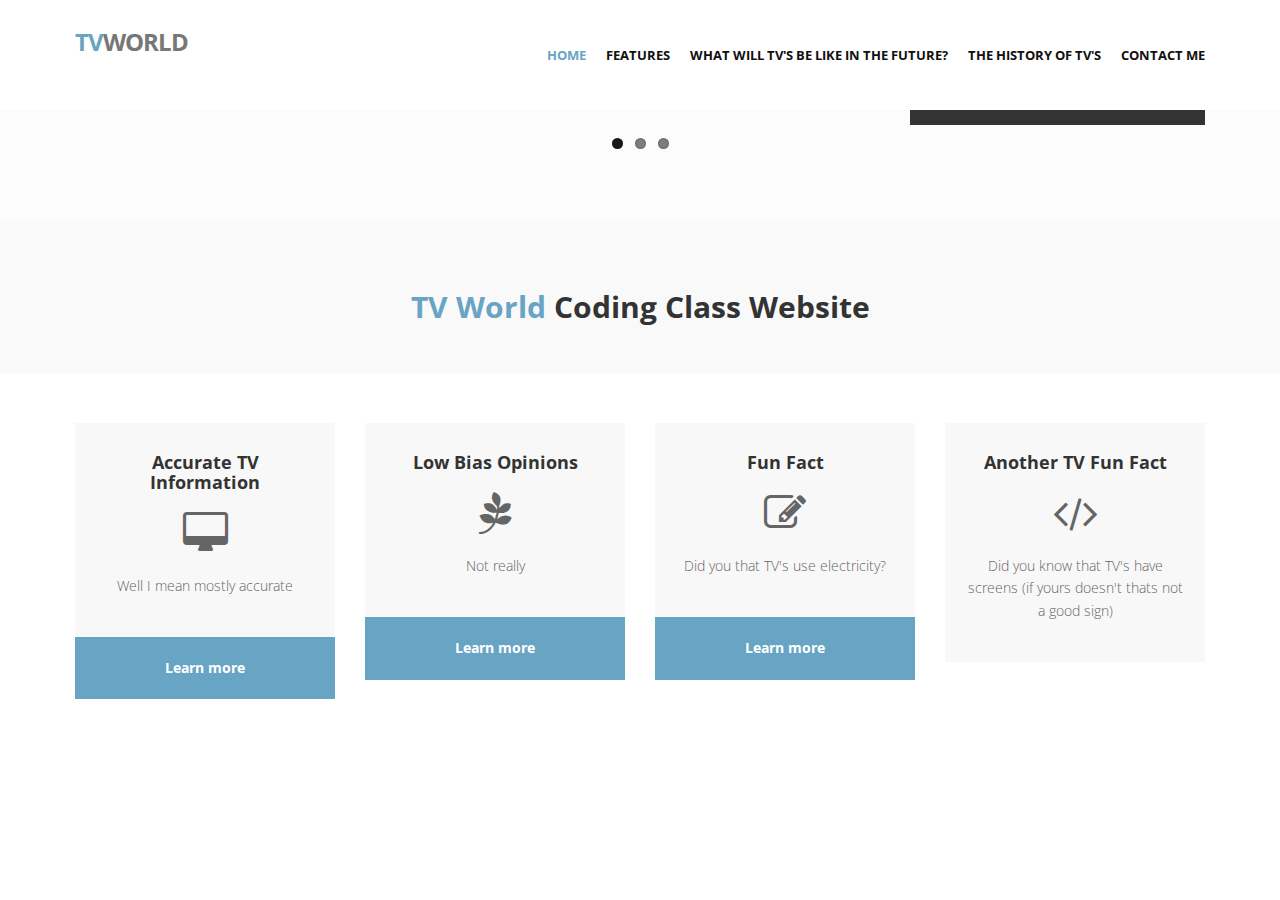
==== commit 367365a1: "Fixing Navbar" ====
--- a/index.html
+++ b/index.html
@@ -45,12 +45,12 @@
                             <ul class="dropdown-menu">
                                 <li><a href="typography.html">Jojo's Bizarre Adventure</a></li>
                                 <li><a href="components.html">Doomsday Preppers</a></li>
-								<li><a href="pricingbox.html">Fresh off the Boat</a></li>
+								<li><a href="pricingbox.html">One Punch Man</a></li>
                             </ul>
                         </li>
                         <li><a href="portfolio.html">What will TV's be like in the Future?</a></li>
                         <li><a href="blog.html">The History of TV's</a></li>
-                        <li><a href="contact.html">Contact</a></li>
+                        <li><a href="contact.html">Contact Me</a></li>
                     </ul>
                 </div>
             </div>
